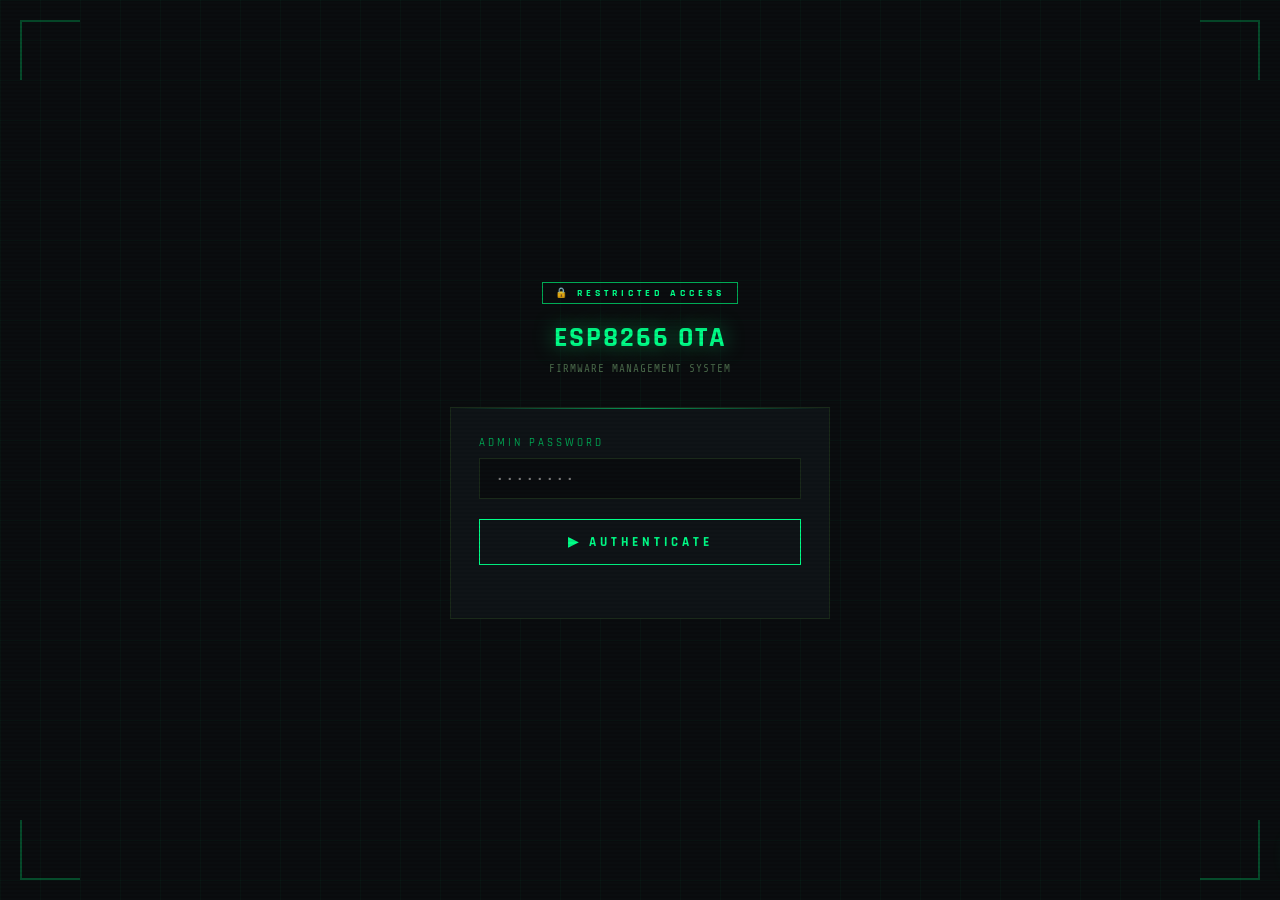
==== index.html @ 5f891dbc "Add files via upload" ====
<!DOCTYPE html>
<html lang="id">
<head>
  <meta charset="UTF-8">
  <meta name="viewport" content="width=device-width, initial-scale=1.0">
  <title>ESP8266 OTA Admin Panel</title>
  <link rel="preconnect" href="https://fonts.googleapis.com">
  <link rel="preconnect" href="https://fonts.gstatic.com" crossorigin>
  <link href="https://fonts.googleapis.com/css2?family=Share+Tech+Mono&family=Rajdhani:wght@300;500;700&display=swap" rel="stylesheet">
  <link rel="stylesheet" href="style.css">
</head>
<body>

  <!-- Corner decorations -->
  <div class="corner-deco tl"></div>
  <div class="corner-deco tr"></div>
  <div class="corner-deco bl"></div>
  <div class="corner-deco br"></div>

  <!-- ── LOGIN SCREEN ── -->
  <div id="login-screen">
    <div class="login-header">
      <div class="chip">🔒 Restricted Access</div>
      <h1>ESP8266 OTA</h1>
      <p>FIRMWARE MANAGEMENT SYSTEM</p>
    </div>
    <div class="panel">
      <label class="field-label" for="password-input">Admin Password</label>
      <input type="password" id="password-input" placeholder="••••••••" autocomplete="off">
      <button class="btn" id="login-btn">▶ AUTHENTICATE</button>
      <p class="error-msg" id="login-error">⚠ ACCESS DENIED — Wrong password</p>
    </div>
  </div>

  <!-- ── ADMIN PANEL ── -->
  <div id="admin-panel">
    <div class="panel">

      <!-- Header -->
      <div class="admin-header">
        <div>
          <h2>⚡ FIRMWARE MANAGER</h2>
          <div class="admin-subtitle">ESP8266 OTA UPDATE SYSTEM</div>
        </div>
        <div class="admin-header-right">
          <div class="status-dot">
            <div class="dot"></div>SERVER ONLINE
          </div>
          <button class="logout-btn" id="logout-btn">LOGOUT</button>
        </div>
      </div>

      <!-- Upload Zone -->
      <div class="upload-zone" id="upload-zone">
        <input type="file" id="file-input" accept=".bin,.ino.bin">
        <div class="upload-icon" id="upload-icon">📦</div>
        <div class="upload-title" id="upload-title">DROP FIRMWARE FILE HERE</div>
        <div class="upload-sub" id="upload-sub">Accepts .bin files — ESP8266 compiled firmware</div>
      </div>

      <!-- Version & Notes -->
      <div class="row">
        <div class="field">
          <label class="field-label" for="version-input">Version Tag</label>
          <input type="text" id="version-input" placeholder="e.g. v1.2.0">
        </div>
        <div class="field">
          <label class="field-label" for="notes-input">Release Notes</label>
          <input type="text" id="notes-input" placeholder="e.g. Fix sensor bug">
        </div>
      </div>

      <button class="btn btn-upload" id="upload-btn">⬆ UPLOAD &amp; PUBLISH FIRMWARE</button>

      <!-- Progress bar -->
      <div class="progress-bar" id="progress-bar">
        <div class="progress-fill" id="progress-fill"></div>
      </div>

      <!-- Firmware List -->
      <div class="section-title">Firmware Versions</div>
      <div class="firmware-list" id="firmware-list"></div>

      <!-- API Endpoints -->
      <div class="section-title">API Endpoints (for ESP8266)</div>
      <div class="api-box">
        <div class="api-method">GET</div>
        <div class="api-url" id="api-check-url">—</div>
        <div class="api-desc">ESP8266 checks this → returns JSON with latest version info</div>
      </div>
      <div class="api-box api-box--secondary">
        <div class="api-method">GET</div>
        <div class="api-url" id="api-dl-url">—</div>
        <div class="api-desc">ESP8266 downloads binary firmware from this URL</div>
      </div>

    </div>
  </div>

  <!-- Toast notification -->
  <div class="toast" id="toast"></div>

  <script src="app.js"></script>
</body>
</html>
---- style.css ----
/* ============================================================
   ESP8266 OTA Admin Panel — Stylesheet
   File: style.css
   ============================================================ */

/* ── VARIABLES ─────────────────────────────────────────────── */
:root {
  --bg:         #0a0d0f;
  --panel:      #0f1417;
  --border:     #1a2a1a;
  --green:      #00ff88;
  --green-dim:  #00aa55;
  --green-dark: #003322;
  --red:        #ff3344;
  --amber:      #ffaa00;
  --text:       #c8e6c8;
  --text-dim:   #4a6a4a;
  --mono:       'Share Tech Mono', monospace;
  --ui:         'Rajdhani', sans-serif;
}

/* ── RESET ──────────────────────────────────────────────────── */
*, *::before, *::after {
  margin: 0;
  padding: 0;
  box-sizing: border-box;
}

/* ── BASE ───────────────────────────────────────────────────── */
body {
  background:  var(--bg);
  color:       var(--text);
  font-family: var(--mono);
  min-height:  100vh;
  display:     flex;
  align-items: center;
  justify-content: center;
  overflow:    hidden;
}

/* Grid background */
body::before {
  content: '';
  position: fixed;
  inset: 0;
  background-image:
    linear-gradient(rgba(0,255,136,0.03) 1px, transparent 1px),
    linear-gradient(90deg, rgba(0,255,136,0.03) 1px, transparent 1px);
  background-size: 40px 40px;
  pointer-events: none;
  z-index: 0;
}

/* Scanline overlay */
body::after {
  content: '';
  position: fixed;
  inset: 0;
  background: repeating-linear-gradient(
    0deg,
    transparent,
    transparent 2px,
    rgba(0,0,0,0.08) 2px,
    rgba(0,0,0,0.08) 4px
  );
  pointer-events: none;
  z-index: 999;
}

/* ── CORNER DECORATIONS ─────────────────────────────────────── */
.corner-deco {
  position: fixed;
  width:  60px;
  height: 60px;
  border-color: var(--green-dim);
  border-style:  solid;
  opacity: 0.4;
  z-index: 1;
}
.corner-deco.tl { top: 20px;    left:  20px; border-width: 2px 0 0 2px; }
.corner-deco.tr { top: 20px;    right: 20px; border-width: 2px 2px 0 0; }
.corner-deco.bl { bottom: 20px; left:  20px; border-width: 0 0 2px 2px; }
.corner-deco.br { bottom: 20px; right: 20px; border-width: 0 2px 2px 0; }

/* ── PANEL (shared card) ────────────────────────────────────── */
.panel {
  background: var(--panel);
  border:     1px solid var(--border);
  padding:    28px;
  position:   relative;
  z-index:    1;
}

.panel::before {
  content: '';
  position: absolute;
  top: 0; left: 0; right: 0;
  height: 1px;
  background: linear-gradient(90deg, transparent, var(--green), transparent);
  opacity: 0.6;
}

/* ── SHARED INPUTS ──────────────────────────────────────────── */
.field-label {
  display:       block;
  font-family:   var(--ui);
  font-size:     11px;
  font-weight:   500;
  letter-spacing: 3px;
  color:         var(--green-dim);
  text-transform: uppercase;
  margin-bottom: 8px;
}

input[type="password"],
input[type="text"] {
  width:        100%;
  background:   var(--bg);
  border:       1px solid var(--border);
  color:        var(--green);
  font-family:  var(--mono);
  font-size:    14px;
  padding:      12px 16px;
  outline:      none;
  transition:   border-color 0.2s;
  letter-spacing: 1px;
}
input[type="password"] { letter-spacing: 2px; }
input:focus { border-color: var(--green-dim); }

/* ── BUTTONS ────────────────────────────────────────────────── */
.btn {
  width:          100%;
  background:     transparent;
  border:         1px solid var(--green);
  color:          var(--green);
  font-family:    var(--ui);
  font-size:      13px;
  font-weight:    700;
  letter-spacing: 4px;
  text-transform: uppercase;
  padding:        14px;
  cursor:         pointer;
  margin-top:     20px;
  transition:     all 0.2s;
  position:       relative;
  overflow:       hidden;
}
.btn::before {
  content:    '';
  position:   absolute;
  inset:      0;
  background: var(--green);
  opacity:    0;
  transition: opacity 0.2s;
}
.btn:hover::before { opacity: 0.1; }
.btn:hover         { box-shadow: 0 0 20px rgba(0,255,136,0.3); }
.btn:active        { transform: scale(0.99); }

.btn-upload { margin-top: 0; }

.logout-btn {
  background:     transparent;
  border:         1px solid #2a1a1a;
  color:          var(--text-dim);
  font-family:    var(--mono);
  font-size:      10px;
  letter-spacing: 2px;
  padding:        6px 12px;
  cursor:         pointer;
  transition:     all 0.2s;
  text-transform: uppercase;
}
.logout-btn:hover {
  border-color: var(--red);
  color:        var(--red);
}

.btn-small {
  background:     transparent;
  font-family:    var(--mono);
  font-size:      10px;
  letter-spacing: 1px;
  padding:        5px 10px;
  cursor:         pointer;
  transition:     all 0.2s;
  border:         1px solid;
}
.btn-activate { border-color: var(--green-dim); color: var(--green-dim); }
.btn-activate:hover {
  border-color: var(--green);
  color:        var(--green);
  box-shadow:   0 0 10px rgba(0,255,136,0.2);
}
.btn-delete { border-color: #2a1a1a; color: var(--text-dim); }
.btn-delete:hover {
  border-color: var(--red);
  color:        var(--red);
}

/* ── LOGIN SCREEN ───────────────────────────────────────────── */
#login-screen {
  width:     380px;
  animation: fadeIn 0.6s ease;
  position:  relative;
  z-index:   1;
}

.login-header {
  text-align:    center;
  margin-bottom: 32px;
}

.login-header .chip {
  display:        inline-block;
  font-family:    var(--ui);
  font-size:      10px;
  font-weight:    700;
  letter-spacing: 4px;
  color:          var(--green);
  border:         1px solid var(--green-dim);
  padding:        4px 12px;
  margin-bottom:  16px;
  text-transform: uppercase;
}

.login-header h1 {
  font-family:    var(--ui);
  font-size:      28px;
  font-weight:    700;
  color:          var(--green);
  text-shadow:    0 0 20px rgba(0,255,136,0.5);
  letter-spacing: 2px;
}

.login-header p {
  font-size:      11px;
  color:          var(--text-dim);
  margin-top:     6px;
  letter-spacing: 1px;
}

.error-msg {
  color:          var(--red);
  font-size:      11px;
  margin-top:     12px;
  letter-spacing: 1px;
  opacity:        0;
  transition:     opacity 0.3s;
}
.error-msg.show { opacity: 1; }

/* ── ADMIN PANEL ────────────────────────────────────────────── */
#admin-panel {
  display:    none;
  width:      700px;
  max-width:  95vw;
  animation:  fadeIn 0.5s ease;
  position:   relative;
  z-index:    1;
}

.admin-header {
  display:         flex;
  align-items:     center;
  justify-content: space-between;
  margin-bottom:   24px;
}

.admin-header h2 {
  font-family:    var(--ui);
  font-size:      22px;
  font-weight:    700;
  color:          var(--green);
  letter-spacing: 2px;
  text-shadow:    0 0 15px rgba(0,255,136,0.4);
}

.admin-subtitle {
  font-size:      10px;
  color:          var(--text-dim);
  margin-top:     4px;
  letter-spacing: 1px;
}

.admin-header-right {
  display:     flex;
  align-items: center;
  gap:         16px;
}

.status-dot {
  display:        flex;
  align-items:    center;
  gap:            8px;
  font-size:      11px;
  color:          var(--green-dim);
  letter-spacing: 1px;
}

.dot {
  width:      8px;
  height:     8px;
  border-radius: 50%;
  background: var(--green);
  box-shadow: 0 0 8px var(--green);
  animation:  pulse 2s infinite;
}

/* ── UPLOAD ZONE ────────────────────────────────────────────── */
.upload-zone {
  border:        1px dashed var(--green-dim);
  padding:       40px 20px;
  text-align:    center;
  cursor:        pointer;
  transition:    all 0.3s;
  position:      relative;
  background:    rgba(0,255,136,0.02);
  margin-bottom: 20px;
}

.upload-zone:hover,
.upload-zone.dragover {
  border-color: var(--green);
  background:   rgba(0,255,136,0.05);
  box-shadow:   inset 0 0 30px rgba(0,255,136,0.05);
}

.upload-zone input[type="file"] {
  position: absolute;
  inset:    0;
  opacity:  0;
  cursor:   pointer;
  width:    100%;
  height:   100%;
  z-index:  2;
}

.upload-icon {
  font-size:     36px;
  margin-bottom: 12px;
  filter:        grayscale(1) brightness(0.6);
  transition:    filter 0.3s;
}
.upload-zone.has-file .upload-icon { filter: none; }

.upload-title {
  font-family:    var(--ui);
  font-size:      15px;
  font-weight:    500;
  color:          var(--text);
  letter-spacing: 1px;
}

.upload-sub {
  font-size:      11px;
  color:          var(--text-dim);
  margin-top:     6px;
  letter-spacing: 1px;
}

/* ── FORM ROW ───────────────────────────────────────────────── */
.row {
  display:       flex;
  gap:           16px;
  margin-bottom: 16px;
}
.field { flex: 1; }

/* ── PROGRESS BAR ───────────────────────────────────────────── */
.progress-bar {
  height:     2px;
  background: var(--border);
  margin-top: 16px;
  overflow:   hidden;
  display:    none;
}

.progress-fill {
  height:     100%;
  background: linear-gradient(90deg, var(--green-dark), var(--green));
  width:      0%;
  transition: width 0.3s ease;
  box-shadow: 0 0 10px var(--green);
}

/* ── SECTION TITLE ──────────────────────────────────────────── */
.section-title {
  font-family:    var(--ui);
  font-size:      11px;
  font-weight:    700;
  letter-spacing: 4px;
  color:          var(--green-dim);
  text-transform: uppercase;
  margin:         24px 0 12px;
  display:        flex;
  align-items:    center;
  gap:            10px;
}
.section-title::after {
  content:    '';
  flex:       1;
  height:     1px;
  background: var(--border);
}

/* ── FIRMWARE LIST ──────────────────────────────────────────── */
.firmware-list {
  display:        flex;
  flex-direction: column;
  gap:            8px;
}

.firmware-item {
  background:  var(--bg);
  border:      1px solid var(--border);
  padding:     14px 18px;
  display:     flex;
  align-items: center;
  justify-content: space-between;
  transition:  border-color 0.2s;
}
.firmware-item:hover  { border-color: var(--green-dark); }
.firmware-item.active { border-color: var(--green-dim); }

.fw-info  { flex: 1; }

.fw-name {
  font-size:     13px;
  color:         var(--green);
  margin-bottom: 3px;
}
.fw-name span { color: var(--amber); }

.fw-meta {
  font-size:      10px;
  color:          var(--text-dim);
  letter-spacing: 1px;
}

.fw-badge {
  font-family:    var(--ui);
  font-size:      9px;
  font-weight:    700;
  letter-spacing: 2px;
  padding:        3px 8px;
  margin-left:    12px;
  text-transform: uppercase;
}
.badge-active {
  border:     1px solid var(--green);
  color:      var(--green);
  background: rgba(0,255,136,0.08);
}
.badge-inactive {
  border: 1px solid var(--text-dim);
  color:  var(--text-dim);
}

.fw-actions {
  display:     flex;
  gap:         8px;
  margin-left: 16px;
}

/* ── API BOX ────────────────────────────────────────────────── */
.api-box {
  background:  var(--bg);
  border:      1px solid var(--border);
  border-left: 3px solid var(--green-dim);
  padding:     14px 18px;
}
.api-box--secondary { margin-top: 8px; }

.api-method {
  font-size:      10px;
  letter-spacing: 2px;
  color:          var(--amber);
  margin-bottom:  4px;
}

.api-url {
  font-size:   12px;
  color:       var(--green);
  word-break:  break-all;
}

.api-desc {
  font-size:      10px;
  color:          var(--text-dim);
  margin-top:     4px;
  letter-spacing: 0.5px;
}

/* ── EMPTY STATE ────────────────────────────────────────────── */
.empty-state {
  text-align:     center;
  padding:        30px;
  color:          var(--text-dim);
  font-size:      11px;
  letter-spacing: 1px;
  border:         1px dashed var(--border);
  line-height:    1.8;
}

/* ── TOAST ──────────────────────────────────────────────────── */
.toast {
  position:     fixed;
  bottom:       30px;
  right:        30px;
  background:   var(--panel);
  border:       1px solid var(--green);
  color:        var(--green);
  font-family:  var(--mono);
  font-size:    12px;
  padding:      14px 20px;
  letter-spacing: 1px;
  transform:    translateX(200%);
  transition:   transform 0.3s ease;
  z-index:      1000;
  max-width:    300px;
  box-shadow:   0 0 20px rgba(0,255,136,0.2);
}
.toast.show  { transform: translateX(0); }
.toast.error {
  border-color: var(--red);
  color:        var(--red);
  box-shadow:   0 0 20px rgba(255,51,68,0.2);
}

/* ── ANIMATIONS ─────────────────────────────────────────────── */
@keyframes fadeIn {
  from { opacity: 0; transform: translateY(10px); }
  to   { opacity: 1; transform: translateY(0); }
}

@keyframes pulse {
  0%, 100% { opacity: 1; }
  50%       { opacity: 0.3; }
}
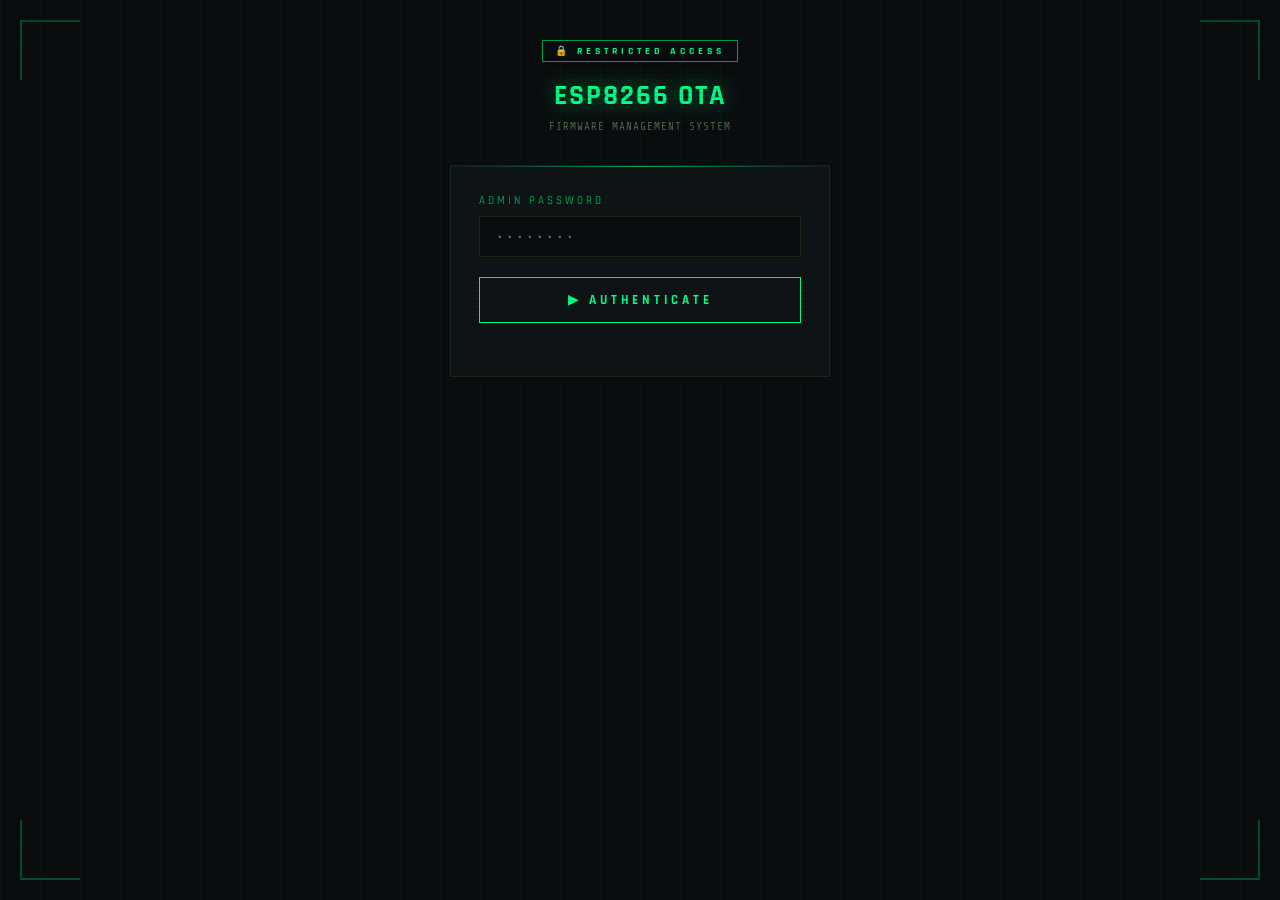
==== commit 52b3d813: "Add files via upload" ====
--- a/index.html
+++ b/index.html
@@ -16,6 +16,9 @@
   <div class="corner-deco tr"></div>
   <div class="corner-deco bl"></div>
   <div class="corner-deco br"></div>
+
+  <!-- App wrapper: handles centering & scroll (tidak di body) -->
+  <div id="app-wrapper">
 
   <!-- ── LOGIN SCREEN ── -->
   <div id="login-screen">
@@ -97,6 +100,8 @@
     </div>
   </div>
 
+  </div><!-- end #app-wrapper -->
+
   <!-- Toast notification -->
   <div class="toast" id="toast"></div>
 
--- a/style.css
+++ b/style.css
@@ -32,10 +32,18 @@
   color:       var(--text);
   font-family: var(--mono);
   min-height:  100vh;
-  display:     flex;
-  align-items: center;
-  justify-content: center;
-  overflow:    hidden;
+  overflow-x:  hidden;
+  overflow-y:  scroll;
+}
+
+/* Wrapper pusatin konten, bukan di body langsung */
+#app-wrapper {
+  display:         flex;
+  flex-direction:  column;
+  align-items:     center;
+  justify-content: flex-start;
+  min-height:      100vh;
+  padding:         40px 16px;
 }
 
 /* Grid background */
